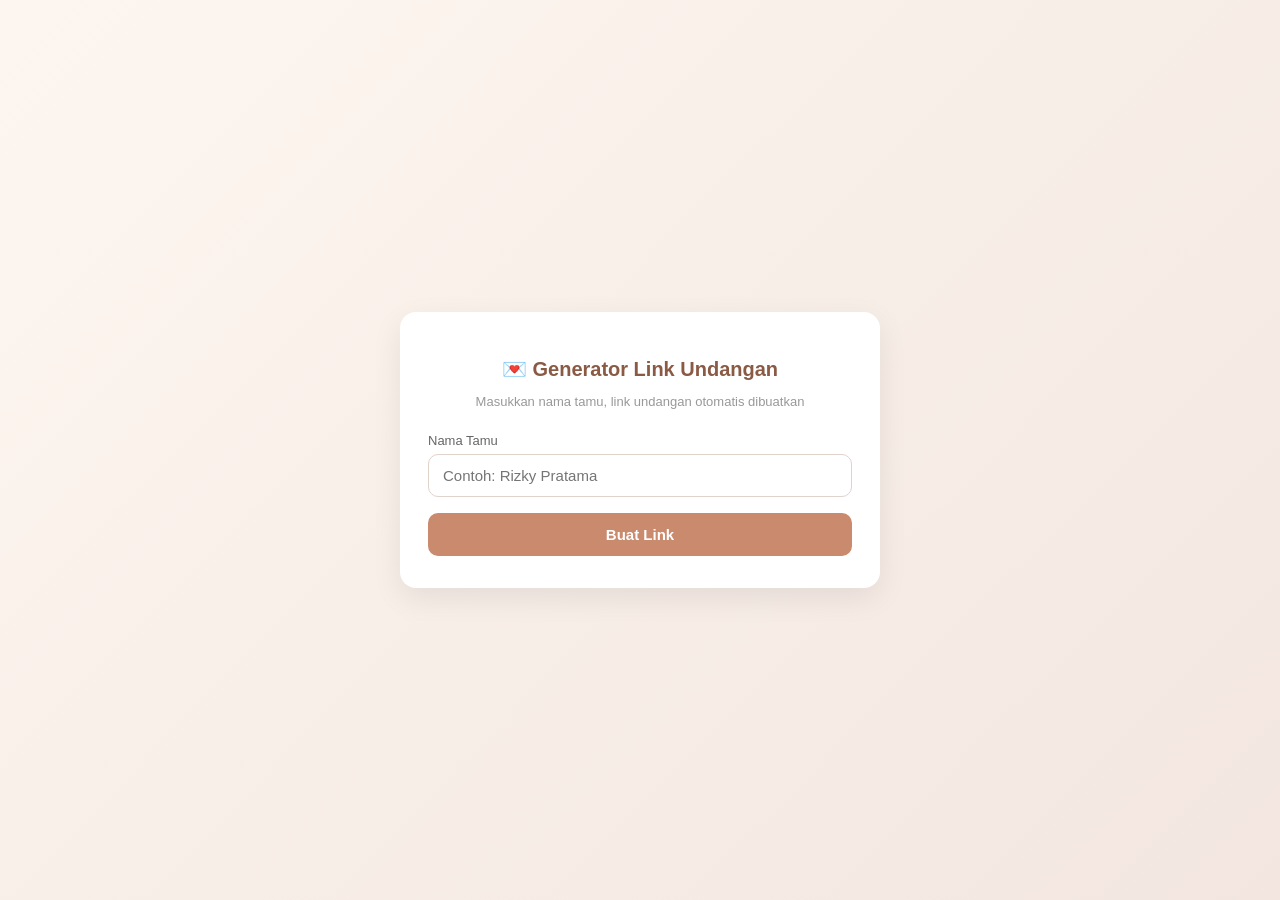
==== create/index.html @ b8ad8f9d "Create index.html" ====
<!DOCTYPE html>
<html lang="id">
<head>
<meta charset="UTF-8">
<meta name="viewport" content="width=device-width, initial-scale=1.0">
<title>Generator Link Undangan Pernikahan</title>
<style>
  * { box-sizing: border-box; }
  body {
    margin: 0;
    min-height: 100vh;
    display: flex;
    align-items: center;
    justify-content: center;
    font-family: 'Segoe UI', Tahoma, Geneva, Verdana, sans-serif;
    background: linear-gradient(135deg, #fdf6f0 0%, #f3e6e0 100%);
    padding: 20px;
  }
  .card {
    background: #fff;
    max-width: 480px;
    width: 100%;
    border-radius: 16px;
    padding: 32px 28px;
    box-shadow: 0 10px 30px rgba(0,0,0,0.08);
    text-align: center;
  }
  .card h1 {
    font-size: 20px;
    color: #8a5a44;
    margin-bottom: 6px;
  }
  .card p.sub {
    color: #999;
    font-size: 13px;
    margin-bottom: 24px;
  }
  label {
    display: block;
    text-align: left;
    font-size: 13px;
    color: #666;
    margin-bottom: 6px;
  }
  input[type="text"] {
    width: 100%;
    padding: 12px 14px;
    border: 1px solid #e0d3cc;
    border-radius: 10px;
    font-size: 15px;
    outline: none;
    transition: border-color 0.2s;
  }
  input[type="text"]:focus {
    border-color: #c98a6e;
  }
  button {
    margin-top: 16px;
    width: 100%;
    padding: 13px;
    background: #c98a6e;
    color: #fff;
    border: none;
    border-radius: 10px;
    font-size: 15px;
    font-weight: 600;
    cursor: pointer;
    transition: background 0.2s;
  }
  button:hover {
    background: #b3765d;
  }
  .result {
    margin-top: 22px;
    display: none;
  }
  .result.show {
    display: block;
  }
  .result-box {
    background: #faf3ef;
    border: 1px dashed #d8b8a6;
    border-radius: 10px;
    padding: 14px;
    word-break: break-all;
    font-size: 14px;
    color: #8a5a44;
    text-align: left;
  }
  .actions {
    display: flex;
    gap: 10px;
    margin-top: 12px;
  }
  .actions button {
    margin-top: 0;
    flex: 1;
    font-size: 13px;
    padding: 10px;
  }
  .btn-secondary {
    background: #fff;
    color: #c98a6e;
    border: 1px solid #c98a6e !important;
  }
  .btn-secondary:hover {
    background: #fdf3ee;
  }
  .copied-msg {
    font-size: 12px;
    color: #4caf50;
    margin-top: 8px;
    display: none;
  }
</style>
</head>
<body>

<div class="card">
  <h1>💌 Generator Link Undangan</h1>
  <p class="sub">Masukkan nama tamu, link undangan otomatis dibuatkan</p>

  <label for="namaTamu">Nama Tamu</label>
  <input type="text" id="namaTamu" placeholder="Contoh: Rizky Pratama" autocomplete="off">

  <button onclick="generateLink()">Buat Link</button>

  <div class="result" id="resultBox">
    <div class="result-box" id="resultLink"></div>
    <div class="actions">
      <button class="btn-secondary" onclick="copyLink()">📋 Salin Link</button>
      <button class="btn-secondary" onclick="openLink()">🔗 Buka Link</button>
    </div>
    <p class="copied-msg" id="copiedMsg">Link berhasil disalin!</p>
  </div>
</div>

<script>
  // Ganti sesuai domain undangan kamu
  const BASE_URL = "https://haribersama.site/?to=";

  function generateLink() {
    const input = document.getElementById('namaTamu').value.trim();
    const resultBox = document.getElementById('resultBox');
    const resultLink = document.getElementById('resultLink');
    const copiedMsg = document.getElementById('copiedMsg');

    if (!input) {
      alert('Silakan isi nama tamu terlebih dahulu.');
      return;
    }

    // Ganti spasi (satu atau lebih) menjadi tanda +
    const formatted = input.replace(/\s+/g, '+');
    const finalLink = BASE_URL + formatted;

    resultLink.textContent = finalLink;
    resultBox.classList.add('show');
    copiedMsg.style.display = 'none';
  }

  function copyLink() {
    const text = document.getElementById('resultLink').textContent;
    if (!text) return;
    navigator.clipboard.writeText(text).then(() => {
      const msg = document.getElementById('copiedMsg');
      msg.style.display = 'block';
      setTimeout(() => msg.style.display = 'none', 2000);
    });
  }

  function openLink() {
    const text = document.getElementById('resultLink').textContent;
    if (!text) return;
    window.open(text, '_blank');
  }

  // Bisa tekan Enter untuk generate
  document.getElementById('namaTamu').addEventListener('keydown', function(e) {
    if (e.key === 'Enter') generateLink();
  });
</script>

</body>
</html>
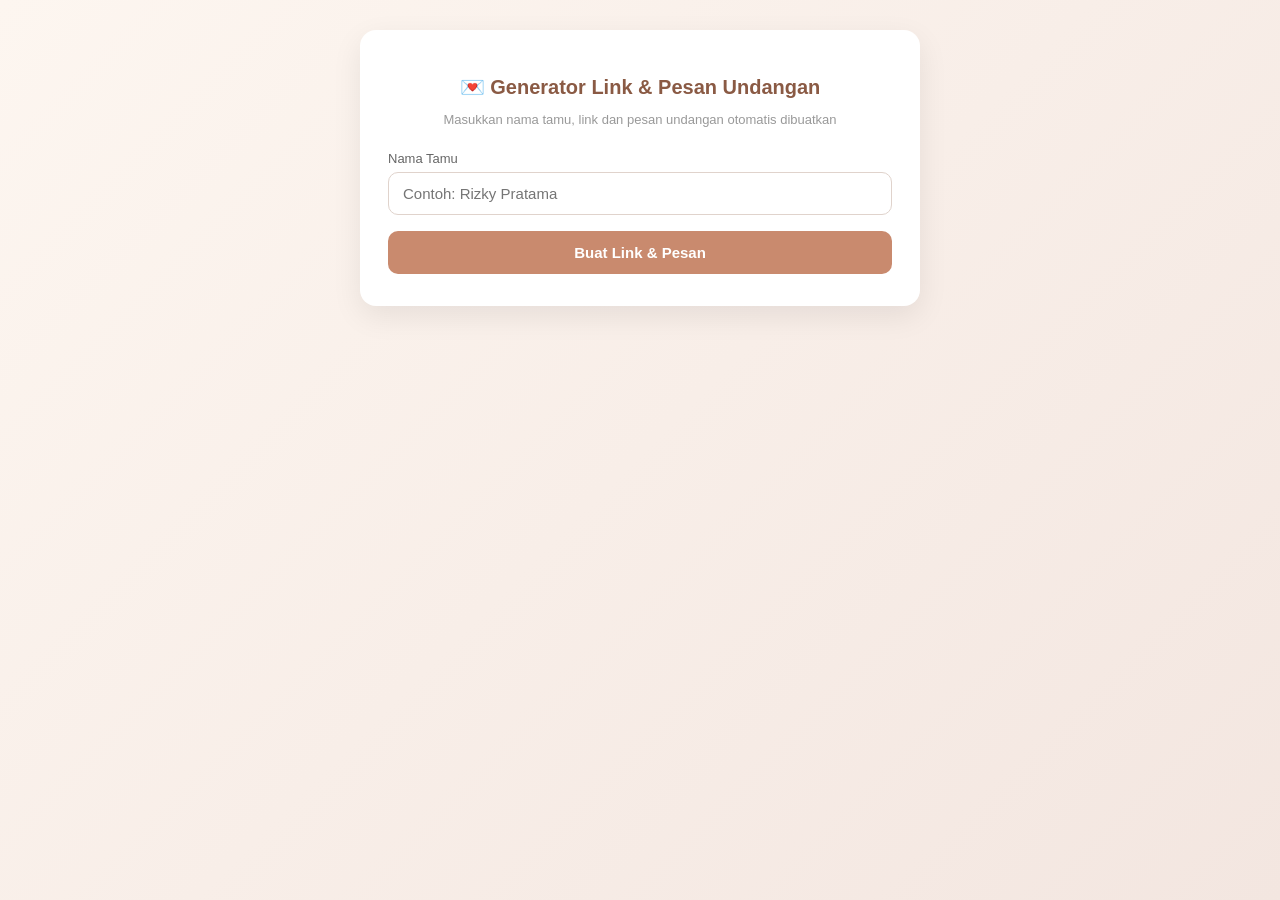
==== commit 3b20cceb: "Update index.html" ====
--- a/create/index.html
+++ b/create/index.html
@@ -3,37 +3,38 @@
 <head>
 <meta charset="UTF-8">
 <meta name="viewport" content="width=device-width, initial-scale=1.0">
-<title>Generator Link Undangan Pernikahan</title>
+<title>Generator Link & Pesan Undangan Pernikahan</title>
 <style>
   * { box-sizing: border-box; }
   body {
     margin: 0;
     min-height: 100vh;
     display: flex;
-    align-items: center;
+    align-items: flex-start;
     justify-content: center;
     font-family: 'Segoe UI', Tahoma, Geneva, Verdana, sans-serif;
     background: linear-gradient(135deg, #fdf6f0 0%, #f3e6e0 100%);
-    padding: 20px;
+    padding: 30px 20px;
   }
   .card {
     background: #fff;
-    max-width: 480px;
+    max-width: 560px;
     width: 100%;
     border-radius: 16px;
     padding: 32px 28px;
     box-shadow: 0 10px 30px rgba(0,0,0,0.08);
-    text-align: center;
   }
   .card h1 {
     font-size: 20px;
     color: #8a5a44;
     margin-bottom: 6px;
+    text-align: center;
   }
   .card p.sub {
     color: #999;
     font-size: 13px;
     margin-bottom: 24px;
+    text-align: center;
   }
   label {
     display: block;
@@ -112,18 +113,85 @@
     margin-top: 8px;
     display: none;
   }
+
+  /* Templates section */
+  .templates {
+    margin-top: 30px;
+    display: none;
+  }
+  .templates.show {
+    display: block;
+  }
+  .templates-title {
+    font-size: 15px;
+    color: #8a5a44;
+    font-weight: 600;
+    margin-bottom: 12px;
+    border-top: 1px solid #f0e2da;
+    padding-top: 20px;
+  }
+  .tabs {
+    display: flex;
+    gap: 6px;
+    margin-bottom: 14px;
+  }
+  .tab-btn {
+    flex: 1;
+    margin-top: 0;
+    padding: 9px 6px;
+    font-size: 12.5px;
+    font-weight: 500;
+    background: #fdf3ee;
+    color: #8a5a44;
+    border: 1px solid #eeded4;
+  }
+  .tab-btn.active {
+    background: #c98a6e;
+    color: #fff;
+  }
+  .tab-btn:hover {
+    background: #f3ded3;
+  }
+  .tab-btn.active:hover {
+    background: #b3765d;
+  }
+  .template-panel {
+    display: none;
+  }
+  .template-panel.active {
+    display: block;
+  }
+  .template-text {
+    background: #faf3ef;
+    border: 1px dashed #d8b8a6;
+    border-radius: 10px;
+    padding: 16px;
+    font-size: 13.5px;
+    line-height: 1.6;
+    color: #4a3a33;
+    white-space: pre-wrap;
+    max-height: 320px;
+    overflow-y: auto;
+  }
+  .template-copy-msg {
+    font-size: 12px;
+    color: #4caf50;
+    margin-top: 8px;
+    display: none;
+    text-align: center;
+  }
 </style>
 </head>
 <body>
 
 <div class="card">
-  <h1>💌 Generator Link Undangan</h1>
-  <p class="sub">Masukkan nama tamu, link undangan otomatis dibuatkan</p>
+  <h1>💌 Generator Link & Pesan Undangan</h1>
+  <p class="sub">Masukkan nama tamu, link dan pesan undangan otomatis dibuatkan</p>
 
   <label for="namaTamu">Nama Tamu</label>
   <input type="text" id="namaTamu" placeholder="Contoh: Rizky Pratama" autocomplete="off">
 
-  <button onclick="generateLink()">Buat Link</button>
+  <button onclick="generateLink()">Buat Link & Pesan</button>
 
   <div class="result" id="resultBox">
     <div class="result-box" id="resultLink"></div>
@@ -133,36 +201,143 @@
     </div>
     <p class="copied-msg" id="copiedMsg">Link berhasil disalin!</p>
   </div>
+
+  <div class="templates" id="templatesBox">
+    <div class="templates-title">Pilih Template Pesan</div>
+    <div class="tabs">
+      <button class="tab-btn active" onclick="switchTab(1)">Versi 1</button>
+      <button class="tab-btn" onclick="switchTab(2)">Versi 2</button>
+      <button class="tab-btn" onclick="switchTab(3)">Versi 3</button>
+    </div>
+
+    <div class="template-panel active" id="panel1">
+      <div class="template-text" id="text1"></div>
+      <div class="actions">
+        <button class="btn-secondary" onclick="copyTemplate(1)">📋 Salin Pesan Versi 1</button>
+      </div>
+    </div>
+    <div class="template-panel" id="panel2">
+      <div class="template-text" id="text2"></div>
+      <div class="actions">
+        <button class="btn-secondary" onclick="copyTemplate(2)">📋 Salin Pesan Versi 2</button>
+      </div>
+    </div>
+    <div class="template-panel" id="panel3">
+      <div class="template-text" id="text3"></div>
+      <div class="actions">
+        <button class="btn-secondary" onclick="copyTemplate(3)">📋 Salin Pesan Versi 3</button>
+      </div>
+    </div>
+
+    <p class="template-copy-msg" id="templateCopiedMsg">Pesan berhasil disalin!</p>
+  </div>
 </div>
 
 <script>
   // Ganti sesuai domain undangan kamu
   const BASE_URL = "https://haribersama.site/?to=";
+
+  const templates = {
+    1: (nama, link) =>
+`Kepada Yth.
+Bapak/Ibu/Saudara/i
+${nama}
+
+Assalamualaikum Warahmatullahi Wabarakatuh
+
+Tanpa mengurangi rasa hormat, kami bermaksud mengundang Bapak/Ibu/Saudara/i untuk hadir dalam acara pernikahan kami.
+
+Berikut link undangan kami:
+${link}
+
+Untuk informasi lengkap mengenai acara, silakan kunjungi link tersebut.
+
+Merupakan kebahagiaan bagi kami apabila Bapak/Ibu/Saudara/i berkenan hadir serta memberikan doa dan restu.
+
+Wassalamualaikum Warahmatullahi Wabarakatuh
+Terima kasih atas perhatian dan doanya.
+
+Hormat kami,
+Adeina & Fahmi`,
+
+    2: (nama, link) =>
+`Kepada Yth.
+Bapak/Ibu/Saudara/i
+${nama}
+
+Assalamualaikum Warahmatullahi Wabarakatuh
+
+Dengan penuh hormat, kami mengundang Bapak/Ibu/Saudara/i untuk hadir di acara pernikahan kami.
+
+Link undangan:
+${link}
+
+Informasi lengkap mengenai acara dapat dilihat melalui link di atas.
+
+Suatu kebahagiaan bagi kami apabila Bapak/Ibu/Saudara/i berkenan hadir dan memberikan doa restu.
+
+Wassalamualaikum Warahmatullahi Wabarakatuh
+Terima kasih.
+
+Hormat kami,
+Adeina & Fahmi`,
+
+    3: (nama, link) =>
+`Kepada Yth.
+Bapak/Ibu/Saudara/i
+${nama}
+
+Assalamualaikum Warahmatullahi Wabarakatuh
+
+Dengan penuh hormat, kami mengundang Bapak/Ibu/Saudara/i untuk turut hadir dan memberikan doa restu pada acara pernikahan kami.
+
+Berikut link undangan kami:
+${link}
+
+Detail acara dan informasi lainnya dapat dilihat melalui link tersebut.
+
+Kehadiran dan doa restu Bapak/Ibu/Saudara/i merupakan kebahagiaan bagi kami.
+
+Wassalamualaikum Warahmatullahi Wabarakatuh
+Terima kasih.
+
+Adeina & Fahmi`
+  };
+
+  let currentLink = "";
+  let currentNama = "";
 
   function generateLink() {
     const input = document.getElementById('namaTamu').value.trim();
     const resultBox = document.getElementById('resultBox');
     const resultLink = document.getElementById('resultLink');
     const copiedMsg = document.getElementById('copiedMsg');
+    const templatesBox = document.getElementById('templatesBox');
 
     if (!input) {
       alert('Silakan isi nama tamu terlebih dahulu.');
       return;
     }
 
-    // Ganti spasi (satu atau lebih) menjadi tanda +
+    currentNama = input;
     const formatted = input.replace(/\s+/g, '+');
-    const finalLink = BASE_URL + formatted;
-
-    resultLink.textContent = finalLink;
+    currentLink = BASE_URL + formatted;
+
+    resultLink.textContent = currentLink;
     resultBox.classList.add('show');
     copiedMsg.style.display = 'none';
+
+    // Isi ketiga template
+    document.getElementById('text1').textContent = templates[1](currentNama, currentLink);
+    document.getElementById('text2').textContent = templates[2](currentNama, currentLink);
+    document.getElementById('text3').textContent = templates[3](currentNama, currentLink);
+
+    templatesBox.classList.add('show');
   }
 
   function copyLink() {
-    const text = document.getElementById('resultLink').textContent;
-    if (!text) return;
-    navigator.clipboard.writeText(text).then(() => {
+    if (!currentLink) return;
+    navigator.clipboard.writeText(currentLink).then(() => {
       const msg = document.getElementById('copiedMsg');
       msg.style.display = 'block';
       setTimeout(() => msg.style.display = 'none', 2000);
@@ -170,9 +345,28 @@
   }
 
   function openLink() {
-    const text = document.getElementById('resultLink').textContent;
+    if (!currentLink) return;
+    window.open(currentLink, '_blank');
+  }
+
+  function switchTab(num) {
+    document.querySelectorAll('.tab-btn').forEach((btn, i) => {
+      btn.classList.toggle('active', i === num - 1);
+    });
+    document.querySelectorAll('.template-panel').forEach(panel => {
+      panel.classList.remove('active');
+    });
+    document.getElementById('panel' + num).classList.add('active');
+  }
+
+  function copyTemplate(num) {
+    const text = document.getElementById('text' + num).textContent;
     if (!text) return;
-    window.open(text, '_blank');
+    navigator.clipboard.writeText(text).then(() => {
+      const msg = document.getElementById('templateCopiedMsg');
+      msg.style.display = 'block';
+      setTimeout(() => msg.style.display = 'none', 2000);
+    });
   }
 
   // Bisa tekan Enter untuk generate
